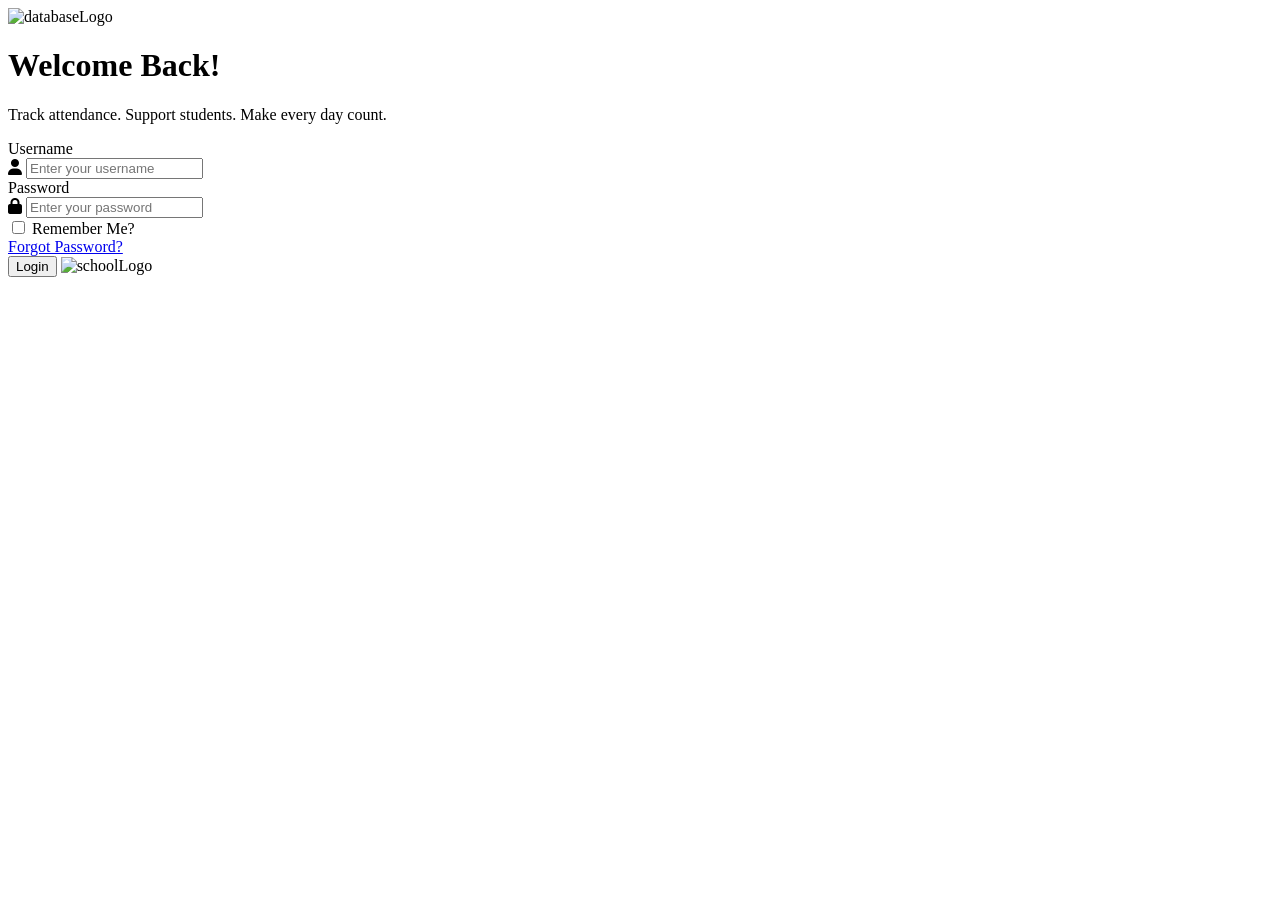
==== pages/login.html @ ffbd7f3d "Update project" ====
<!DOCTYPE html>
<html lang="en">
<head>
    <link rel="stylesheet" href="https://cdnjs.cloudflare.com/ajax/libs/font-awesome/6.5.1/css/all.min.css">
    <link rel="preconnect" href="https://fonts.googleapis.com">
    <link rel="preconnect" href="https://fonts.gstatic.com" crossorigin>
    <link href="https://fonts.googleapis.com/css2?family=Poppins:wght@400;500;600;700&display=swap" rel="stylesheet">
    <meta charset="UTF-8">
    <meta name="viewport" content="width=device-width, initial-scale=1.0">
    <title>Login Page</title>
    <link rel="stylesheet" href="stylesheet/login.css">
</head>
<body>
    <div class="login-wrapper">
        <div class="logo">
            <img src="images/LOGO.png" alt="databaseLogo">
        </div>

        <div class="login-container">
        <h1>Welcome Back!</h1>
        <p>Track attendance. Support students. Make every day count. </p>

        <label for="username">Username</label>
        <div class="input-group">
            <i class="fa-solid fa-user"></i>
            <input type="text" id="username" placeholder="Enter your username">
        </div>

        <label for="password">Password</label>
        <div class="input-group">
            <i class="fa-solid fa-lock"></i>
            <input type="password" id="password" placeholder="Enter your password">
        </div>

        <div class="login-options">
            <div class="rememberMe-container">
                <input type="checkbox" id="rememberMe">
                <label for="rememberMe" class="rememberMe-text">Remember Me?</label>
            </div>
            <a href="#">Forgot Password?</a>
        </div>
        <button type="submit">Login</button>
        <img src="images/schoolLogo.png" alt="schoolLogo">
        </div> 
    </div>
</body>
</html>
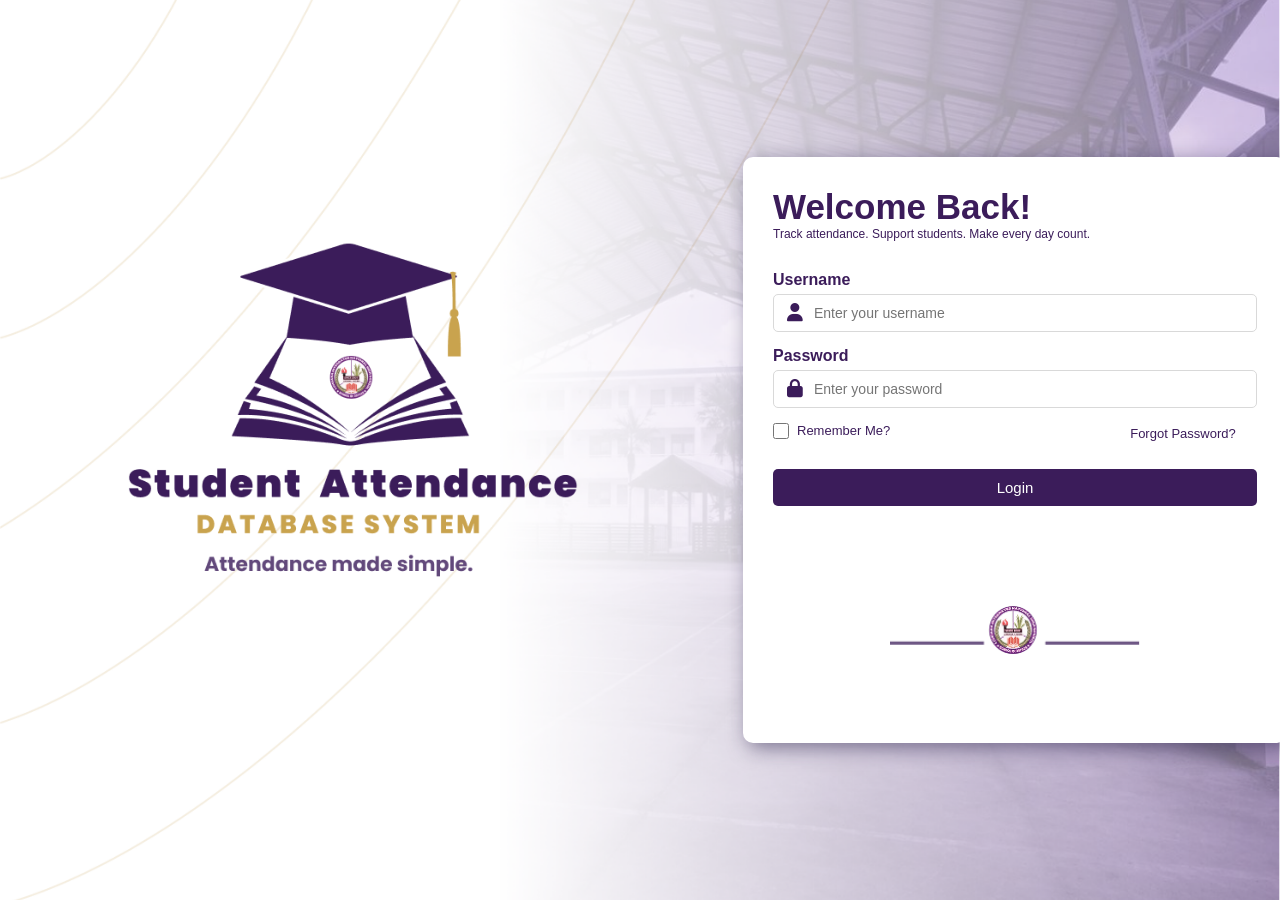
==== commit 136c1f5b: "css links, media query modifications" ====
--- a/pages/login.html
+++ b/pages/login.html
@@ -8,12 +8,12 @@
     <meta charset="UTF-8">
     <meta name="viewport" content="width=device-width, initial-scale=1.0">
     <title>Login Page</title>
-    <link rel="stylesheet" href="stylesheet/login.css">
+    <link rel="stylesheet" href="../stylesheet/login.css">
 </head>
 <body>
     <div class="login-wrapper">
         <div class="logo">
-            <img src="images/LOGO.png" alt="databaseLogo">
+            <img src="../images/LOGO.png" alt="databaseLogo">
         </div>
 
         <div class="login-container">
@@ -40,7 +40,7 @@
             <a href="#">Forgot Password?</a>
         </div>
         <button type="submit">Login</button>
-        <img src="images/schoolLogo.png" alt="schoolLogo">
+        <img src="../images/schoolLogo.png" alt="schoolLogo">
         </div> 
     </div>
 </body>
--- a/stylesheet/login.css
+++ b/stylesheet/login.css
@@ -0,0 +1,182 @@
+@import url('https://fonts.googleapis.com/css2?family=Poppins:wght@400;500;600;700&display=swap');
+
+* {
+    box-sizing: border-box;
+    margin: 0;
+    padding: 0;
+    font-family: 'Poppins', Arial, sans-serif;
+    color: #3B1C5A;
+}
+
+.input-group {
+    position: relative;    
+    margin-bottom: 15px;
+}
+
+.input-group i {
+    position: absolute;
+    left: 14px;
+    top: 50%;
+    transform: translateY(-50%);
+    pointer-events: none; 
+    font-size: 18px;       
+}
+
+.login-container img {
+    display: block;
+    margin: 100px auto 0;   
+    width: 250px;          
+    height: auto;
+}
+
+.login-container .input-group input {
+    padding-left: 40px;           
+    margin-bottom: 0;              
+}
+
+.login-wrapper {
+    display: flex;
+    align-items: center;
+    justify-content: center;
+    min-height: 100vh;
+    padding: 1rem;
+}
+
+.logo {
+    position: absolute;
+    top: 45%;
+    left: 10%;
+    transform: translateY(-50%);  
+}
+
+.logo img {
+    height: auto;
+    width: 450px;
+}
+
+body {
+    min-height: 100vh;
+    display: flex;
+    justify-content: center;
+    align-items: center;
+    background-image: url('../images/bg.png');
+    background-size: cover;        
+    background-position: center;   
+    background-repeat: no-repeat;  
+    background-attachment: fixed;  
+}
+
+.login-container {
+    margin-left: 750px;
+    width: 544px;
+    max-height: 100%;
+    max-width: 544px;
+    min-height: 586px;
+    padding: 30px;
+    background-color: white;
+    border-radius: 10px;
+    box-shadow: 5px 5px 20px rgba(29, 22, 65, 0.5);
+}
+
+.login-container p {
+    font-size: 12px;
+    margin-bottom: 30px;
+
+}
+.login-options {
+    display: flex;
+    align-items: center;
+    gap: 240px;
+    margin-bottom: 15px;
+}
+
+.login-options a {
+    font-size: 13px;
+    margin-bottom: 10px;
+    text-decoration: none;
+}
+
+.login-options a:hover {
+    font-size: 13px;
+    margin-bottom: 10px;
+    text-decoration: underline;
+}
+
+.rememberMe-container {
+    display: flex;
+    align-items: center;
+    gap: 8px;
+    margin-bottom: 15px;
+}
+
+.rememberMe-container input[type="checkbox"] {
+    width: 16px;
+    height: 16px;
+    margin: 0;
+    padding: 0;       
+    flex-shrink: 0;
+}
+
+.rememberMe-container .rememberMe-text {
+    position: relative;
+    margin: 0;
+    bottom: 1px;
+    line-height: 1;   
+    font-size: 13px;
+    font-weight: 200;
+}
+
+.login-container h1 {
+    font-size: 35px;
+}
+
+@media (max-width: 576px) {
+    .login-container {
+        width: 300px;
+        margin-left: 0px;
+    }
+}
+
+.login-container label {
+    display: block;
+    margin-bottom: 5px;
+    font-weight: bold;
+}
+
+.login-container input {
+    width: 100%;
+    padding: 10px;
+    margin-bottom: 15px;
+    border: 1px solid #D9D9D9;
+    border-radius: 5px;
+    font-size: 14px;
+}
+
+.login-container .input-group input:focus {
+    border-color:#3B1C5A;                    
+    outline: none;
+    box-shadow: 0 0 0 1px #3b1c5a;
+}
+
+.rememberMe-container input[type="checkbox"] {
+    accent-color: #3b1a5b;
+}
+
+.login-container .label {
+    font-size: 17px;
+}
+
+.login-container button {
+    width: 100%;
+    padding: 10px;
+    border: none;
+    border-radius: 5px;
+    background-color: #3B1C5A;
+    color: white;
+    font-size: 15px;
+    cursor: pointer;
+}
+
+.login-container button:hover {
+    background-color: #555;
+}
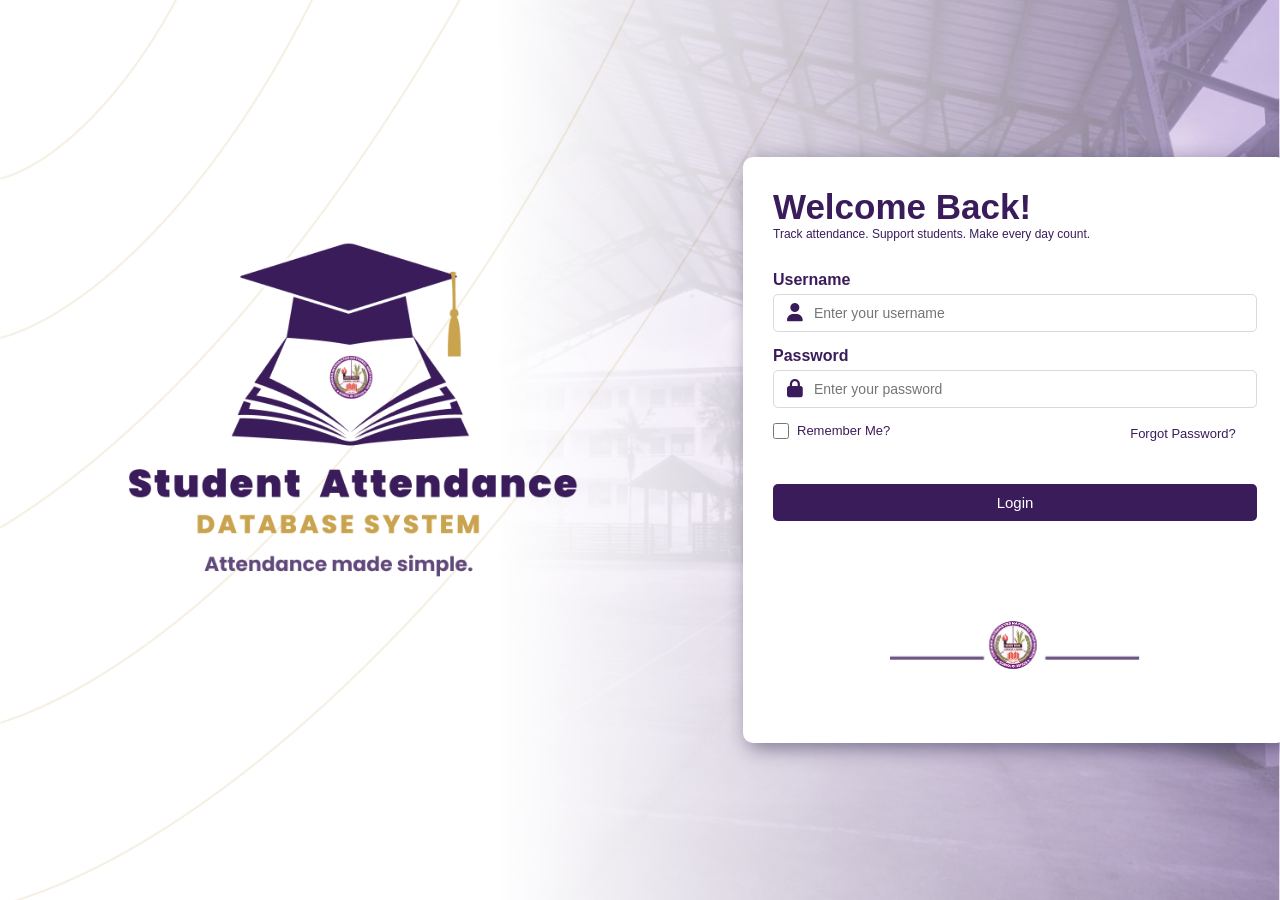
==== commit 0ce12962: "ON PROGRESS (LOGIN ERROR message)" ====
--- a/pages/login.html
+++ b/pages/login.html
@@ -17,31 +17,38 @@
         </div>
 
         <div class="login-container">
-        <h1>Welcome Back!</h1>
-        <p>Track attendance. Support students. Make every day count. </p>
+            <h1>Welcome Back!</h1>
+            <p>Track attendance. Support students. Make every day count.</p>
 
-        <label for="username">Username</label>
-        <div class="input-group">
-            <i class="fa-solid fa-user"></i>
-            <input type="text" id="username" placeholder="Enter your username">
+            <form id="loginForm" action="../php/login.php" method="POST">
+                <label for="username">Username</label>
+                <div class="input-group">
+                    <i class="fa-solid fa-user"></i>
+                    <input type="text" id="username" name="username" placeholder="Enter your username" required>
+                </div>
+
+                <label for="password">Password</label>
+                <div class="input-group">
+                    <i class="fa-solid fa-lock"></i>
+                    <input type="password" id="password" name="password" placeholder="Enter your password" required>
+                </div>
+
+                <div class="login-options">
+                    <div class="rememberMe-container">
+                        <input type="checkbox" id="rememberMe" name="rememberMe">
+                        <label for="rememberMe" class="rememberMe-text">Remember Me?</label>
+                    </div>
+                    <a href="#">Forgot Password?</a>
+                </div>
+
+                <p id="errorMessage" class="error-message"></p>
+                <button type="submit">Login</button>
+            </form>
+
+            <img src="../images/schoolLogo.png" alt="schoolLogo">
         </div>
+    </div>
 
-        <label for="password">Password</label>
-        <div class="input-group">
-            <i class="fa-solid fa-lock"></i>
-            <input type="password" id="password" placeholder="Enter your password">
-        </div>
-
-        <div class="login-options">
-            <div class="rememberMe-container">
-                <input type="checkbox" id="rememberMe">
-                <label for="rememberMe" class="rememberMe-text">Remember Me?</label>
-            </div>
-            <a href="#">Forgot Password?</a>
-        </div>
-        <button type="submit">Login</button>
-        <img src="../images/schoolLogo.png" alt="schoolLogo">
-        </div> 
-    </div>
+    <script src="../js/login.js"></script>
 </body>
 </html>
--- a/stylesheet/login.css
+++ b/stylesheet/login.css
@@ -130,6 +130,10 @@
     font-size: 35px;
 }
 
+.error-message {
+    color: red;
+}
+
 @media (max-width: 576px) {
     .login-container {
         width: 300px;
